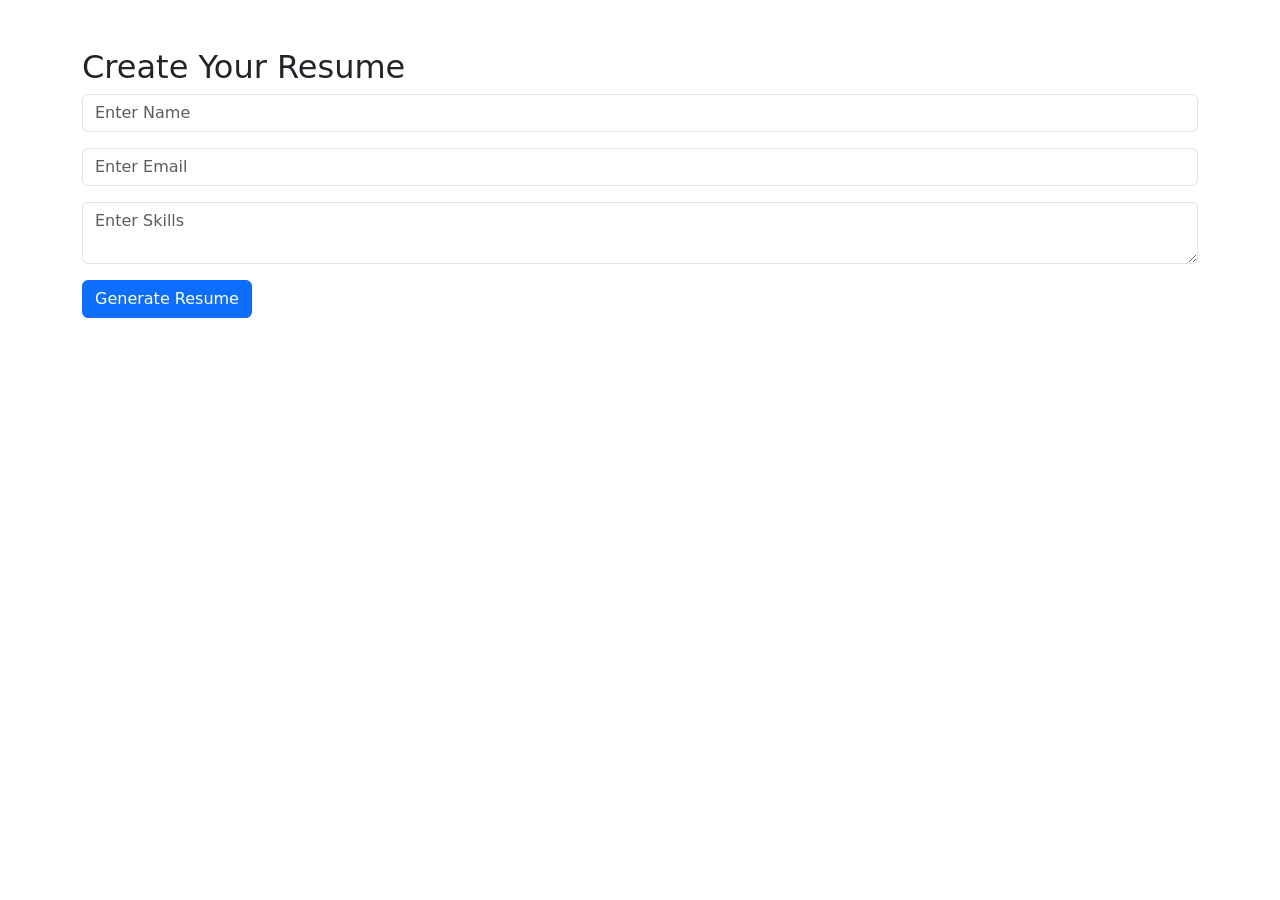
==== create.html @ 29c1f682 "Add files via upload" ====
<!DOCTYPE html>
<html lang="en">
<head>
    <meta charset="UTF-8">
    <title>Create Resume</title>

    <link href="https://cdn.jsdelivr.net/npm/bootstrap@5.3.2/dist/css/bootstrap.min.css" rel="stylesheet">
</head>

<body>
<div class="container mt-5">
    <h2>Create Your Resume</h2>

    <!-- ✅ YOUR FORM GOES HERE -->
    <form id="resumeForm">

        <input type="text" id="name" class="form-control mb-3" placeholder="Enter Name">

        <input type="email" id="email" class="form-control mb-3" placeholder="Enter Email">

        <textarea id="skills" class="form-control mb-3" placeholder="Enter Skills"></textarea>

        <button type="submit" class="btn btn-primary">Generate Resume</button>

    </form>

</div>

<script src="script.js"></script>

</body>
</html>
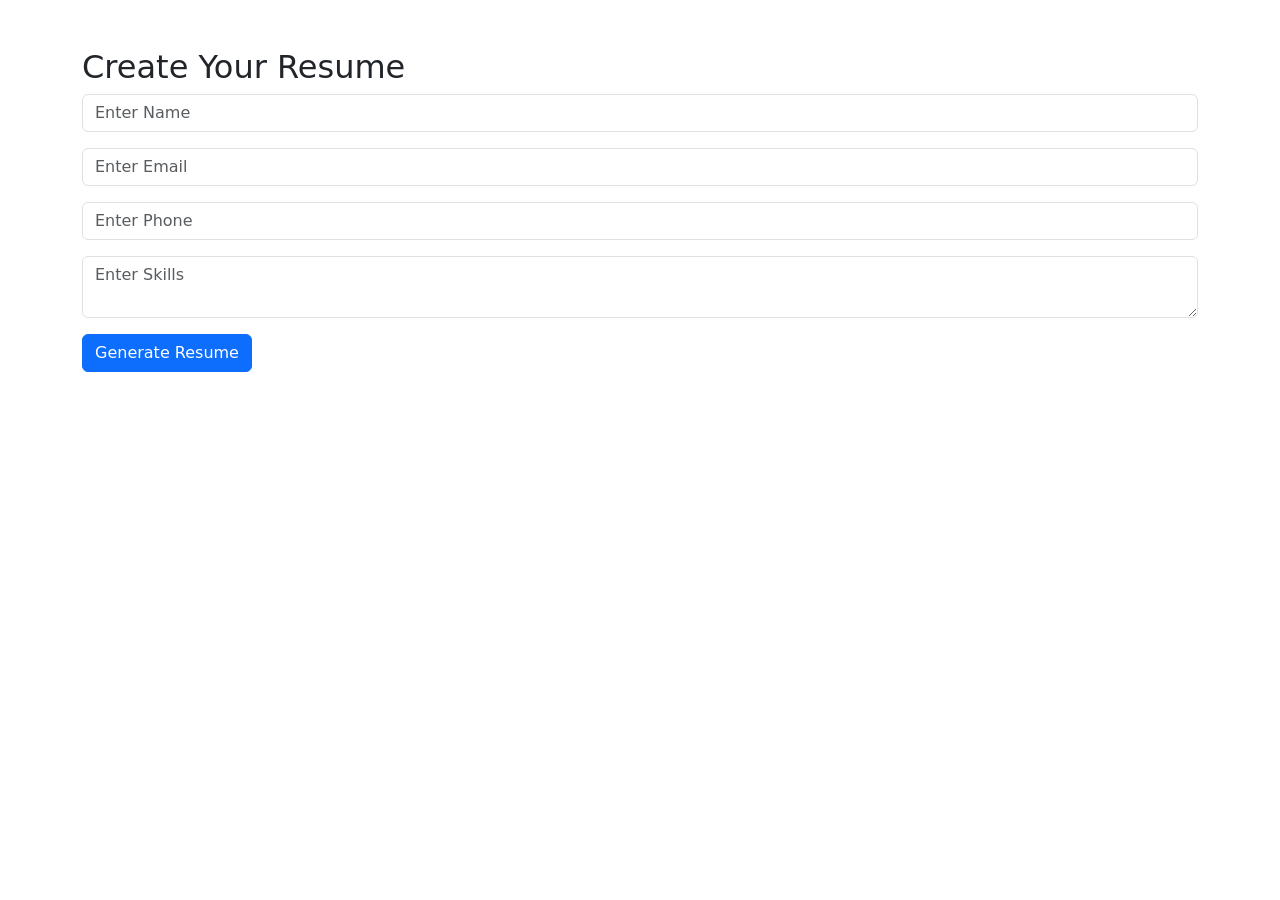
==== commit 51d8ea95: "Add phone field and required attributes to form Added a phone input field to the resume form and mad" ====
--- a/create.html
+++ b/create.html
@@ -11,12 +11,14 @@
 <div class="container mt-5">
     <h2>Create Your Resume</h2>
 
-    <!-- ✅ YOUR FORM GOES HERE -->
     <form id="resumeForm">
 
-        <input type="text" id="name" class="form-control mb-3" placeholder="Enter Name">
+        <input type="text" id="name" name="name" class="form-control mb-3" placeholder="Enter Name" required>
 
-        <input type="email" id="email" class="form-control mb-3" placeholder="Enter Email">
+        <input type="email" id="email" name="email" class="form-control mb-3" placeholder="Enter Email" required>
+
+        <!-- ✅ ADDED PHONE FIELD -->
+        <input type="text" id="phone" name="phone" class="form-control mb-3" placeholder="Enter Phone" required>
 
         <textarea id="skills" class="form-control mb-3" placeholder="Enter Skills"></textarea>
 
@@ -29,4 +31,4 @@
 <script src="script.js"></script>
 
 </body>
-</html>+</html>
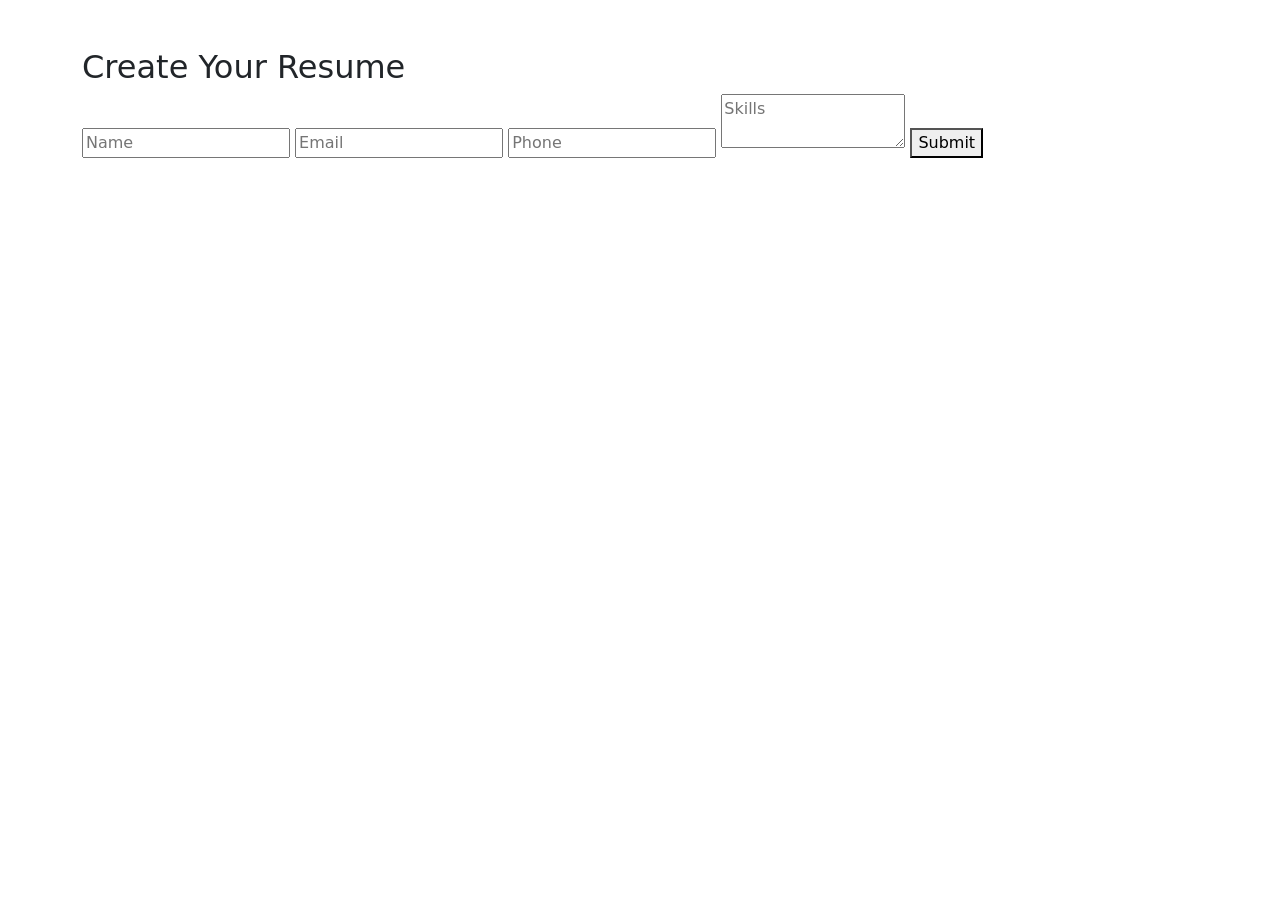
==== commit 2041a016: "Refactor create.html form structure and placeholders Updated form fields and placeholders for better" ====
--- a/create.html
+++ b/create.html
@@ -13,16 +13,17 @@
 
     <form id="resumeForm">
 
-        <input type="text" id="name" name="name" class="form-control mb-3" placeholder="Enter Name" required>
+    <input type="text" id="name" placeholder="Name">
 
-        <input type="email" id="email" name="email" class="form-control mb-3" placeholder="Enter Email" required>
+    <input type="email" id="email" placeholder="Email">
 
-        <!-- ✅ ADDED PHONE FIELD -->
-        <input type="text" id="phone" name="phone" class="form-control mb-3" placeholder="Enter Phone" required>
+    <input type="text" id="phone" placeholder="Phone">
 
-        <textarea id="skills" class="form-control mb-3" placeholder="Enter Skills"></textarea>
+    <textarea id="skills" placeholder="Skills"></textarea>
 
-        <button type="submit" class="btn btn-primary">Generate Resume</button>
+    <button type="submit">Submit</button>
+
+</form>
 
     </form>
 
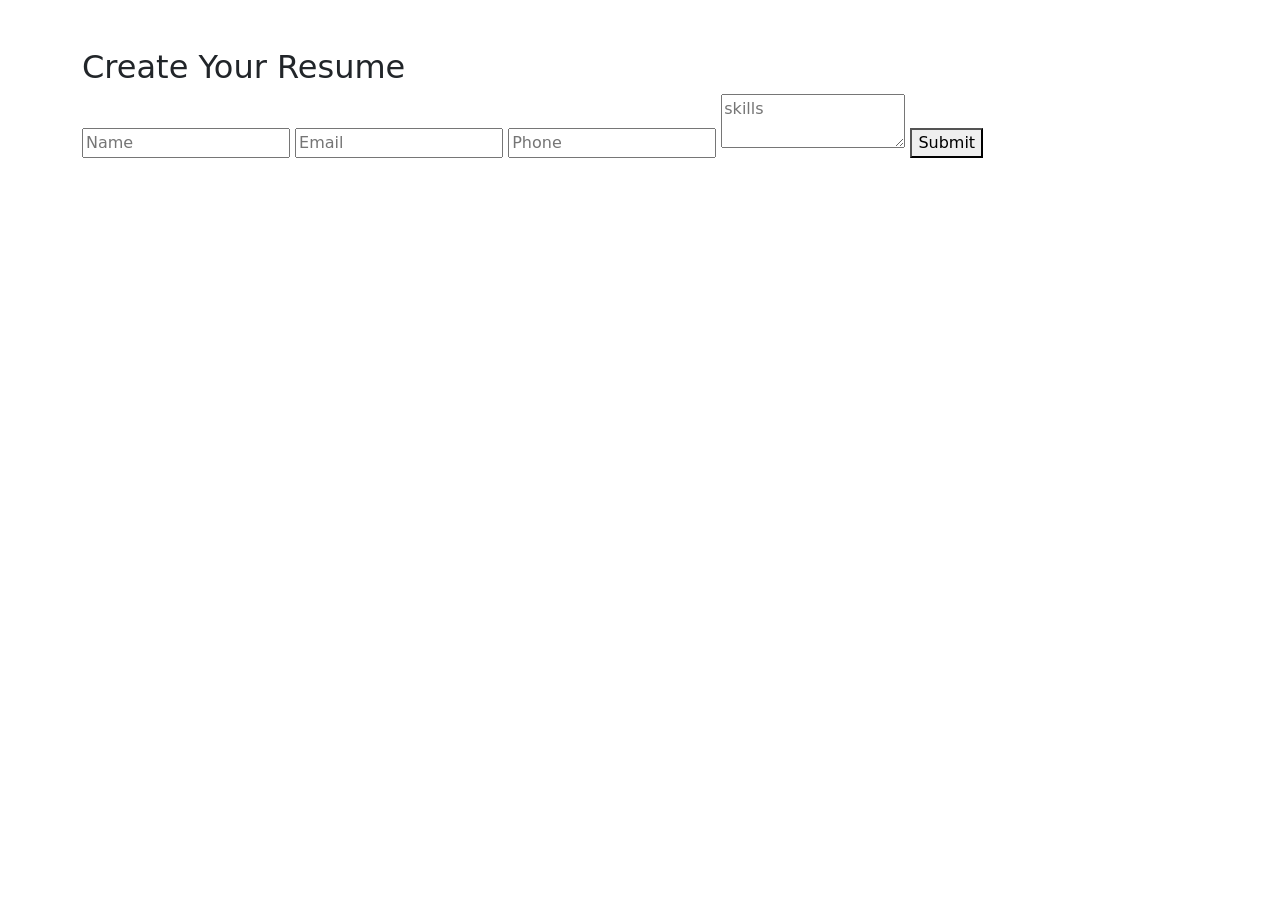
==== commit 09e66e06: "Update create.html" ====
--- a/create.html
+++ b/create.html
@@ -19,7 +19,7 @@
 
     <input type="text" id="phone" placeholder="Phone">
 
-    <textarea id="skills" placeholder="Skills"></textarea>
+    <textarea id="skills" placeholder="skills"></textarea>
 
     <button type="submit">Submit</button>
 
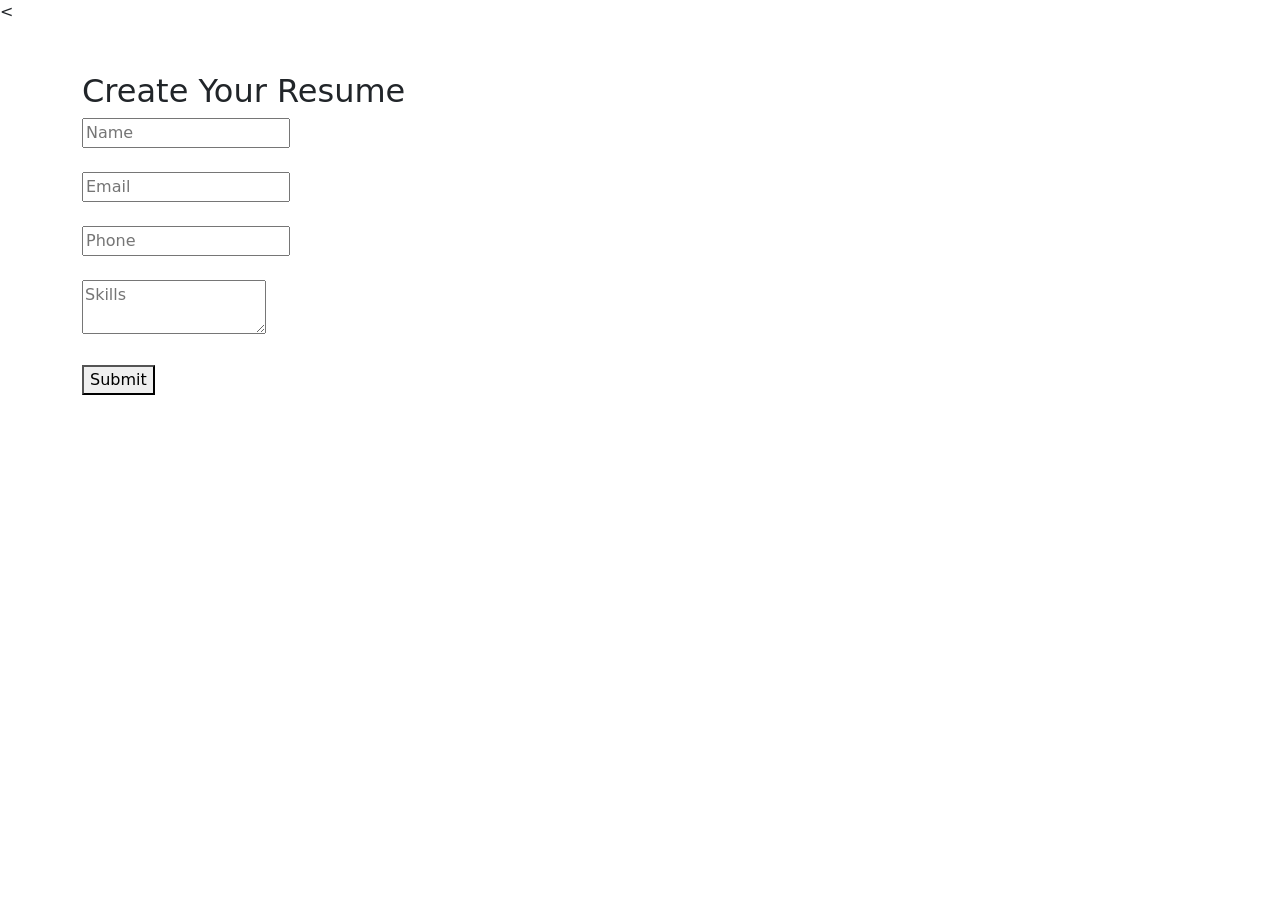
==== commit 78682fad: "Refactor create.html for resume form submission Updated form action URL and added required attribute" ====
--- a/create.html
+++ b/create.html
@@ -7,29 +7,29 @@
     <link href="https://cdn.jsdelivr.net/npm/bootstrap@5.3.2/dist/css/bootstrap.min.css" rel="stylesheet">
 </head>
 
-<body>
+<<body>
 <div class="container mt-5">
     <h2>Create Your Resume</h2>
 
-    <form id="resumeForm">
+    <form action="https://harishmithacv.infinityfreeapp.com/save.php" method="POST">
 
-    <input type="text" id="name" placeholder="Name">
+        <input type="text" name="name" placeholder="Name" required><br><br>
 
-    <input type="email" id="email" placeholder="Email">
+        <input type="email" name="email" placeholder="Email" required><br><br>
 
-    <input type="text" id="phone" placeholder="Phone">
+        <input type="text" name="phone" placeholder="Phone" required><br><br>
 
-    <textarea id="skills" placeholder="skills"></textarea>
+        <textarea name="skills" placeholder="Skills" required></textarea><br><br>
 
-    <button type="submit">Submit</button>
-
-</form>
+        <button type="submit">Submit</button>
 
     </form>
 
 </div>
 
-<script src="script.js"></script>
+<!-- ❌ REMOVE THIS LINE -->
+<!-- <script src="script.js"></script> -->
 
 </body>
+
 </html>
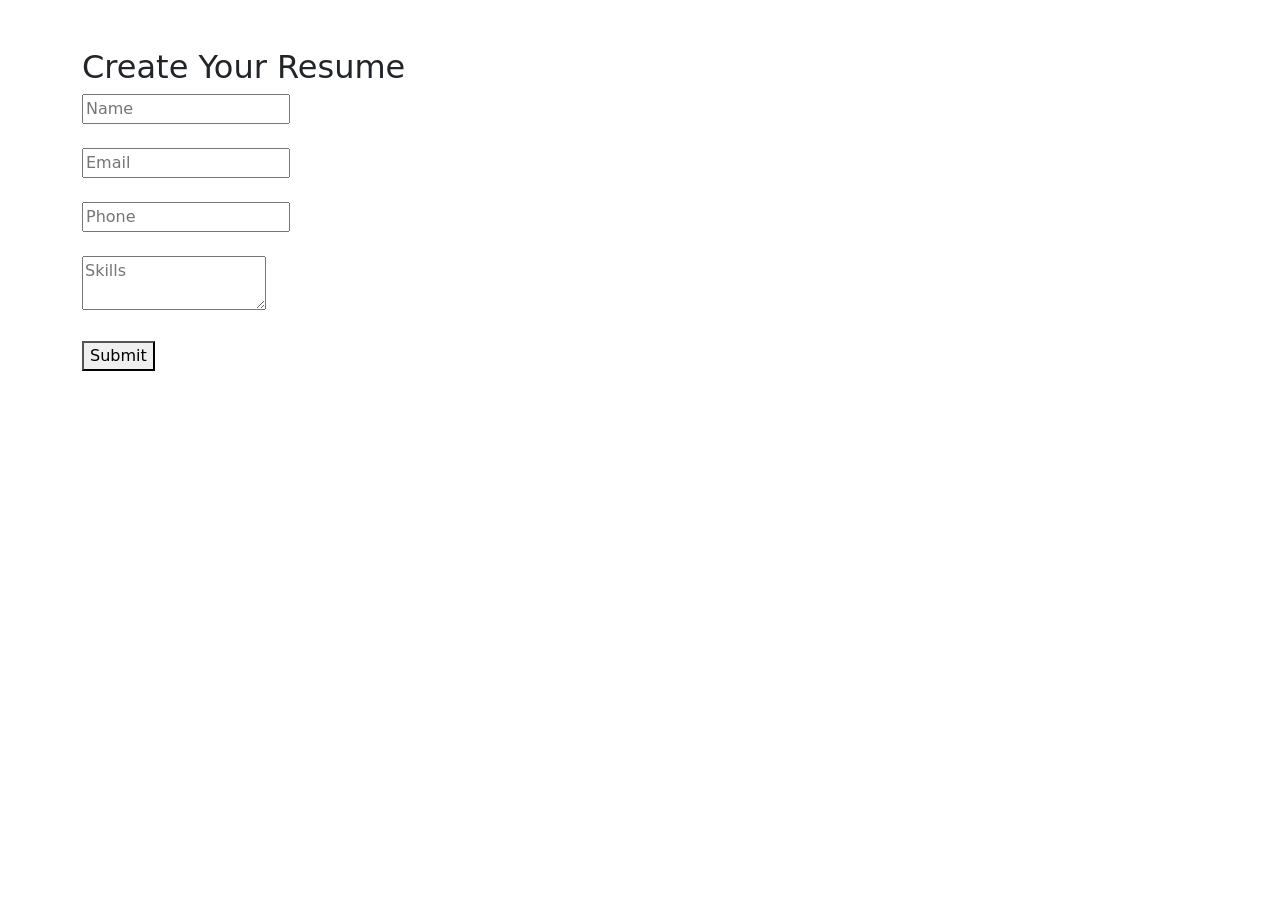
==== commit 6954b08e: "Update create.html" ====
--- a/create.html
+++ b/create.html
@@ -7,7 +7,7 @@
     <link href="https://cdn.jsdelivr.net/npm/bootstrap@5.3.2/dist/css/bootstrap.min.css" rel="stylesheet">
 </head>
 
-<<body>
+<body>
 <div class="container mt-5">
     <h2>Create Your Resume</h2>
 
@@ -26,10 +26,7 @@
     </form>
 
 </div>
-
-<!-- ❌ REMOVE THIS LINE -->
-<!-- <script src="script.js"></script> -->
-
 </body>
 
+
 </html>
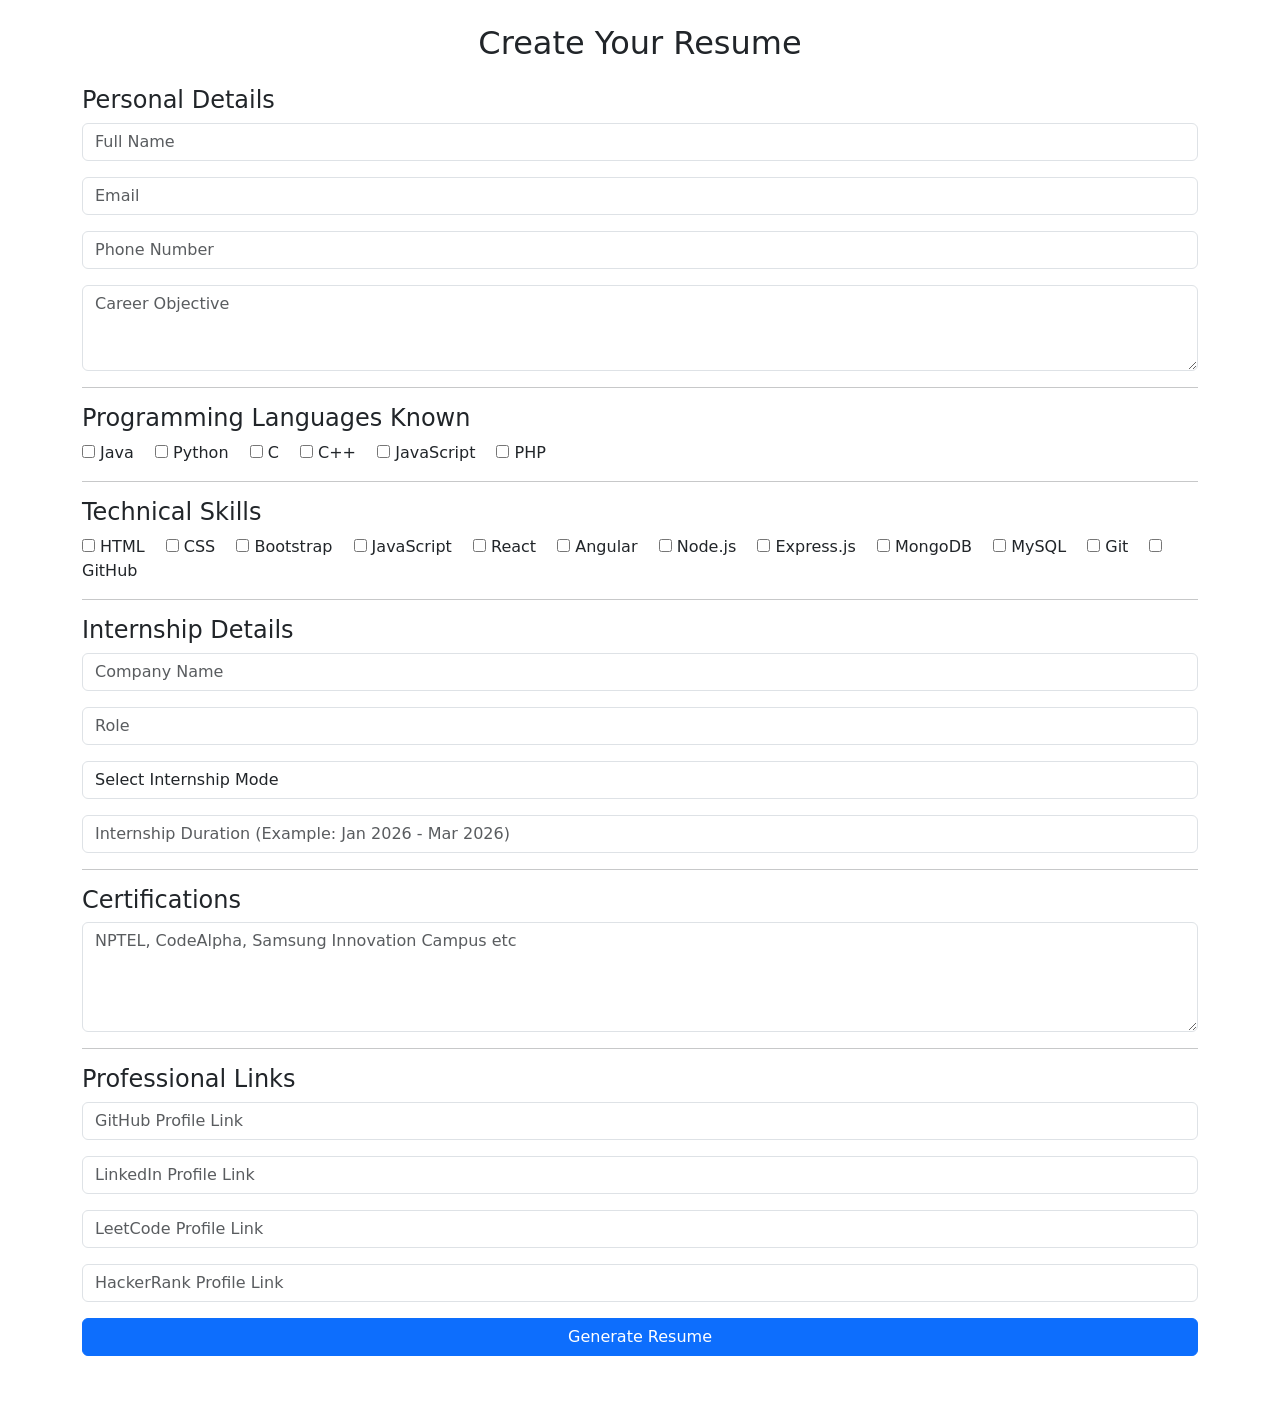
==== commit 6de451da: "Revamp resume creation form with additional fields Updated the create.html file to enhance the resum" ====
--- a/create.html
+++ b/create.html
@@ -2,31 +2,115 @@
 <html lang="en">
 <head>
     <meta charset="UTF-8">
+    <meta name="viewport" content="width=device-width, initial-scale=1.0">
     <title>Create Resume</title>
 
     <link href="https://cdn.jsdelivr.net/npm/bootstrap@5.3.2/dist/css/bootstrap.min.css" rel="stylesheet">
 </head>
+<body>
 
-<body>
-<div class="container mt-5">
-    <h2>Create Your Resume</h2>
+<div class="container mt-4 mb-5">
 
-    <form action="https://harishmithacv.infinityfreeapp.com/save.php" method="POST">
+    <h2 class="text-center mb-4">Create Your Resume</h2>
 
-        <input type="text" name="name" placeholder="Name" required><br><br>
+    <form id="resumeForm">
 
-        <input type="email" name="email" placeholder="Email" required><br><br>
+        <h4>Personal Details</h4>
 
-        <input type="text" name="phone" placeholder="Phone" required><br><br>
+        <input type="text" id="name" class="form-control mb-3" placeholder="Full Name" required>
 
-        <textarea name="skills" placeholder="Skills" required></textarea><br><br>
+        <input type="email" id="email" class="form-control mb-3" placeholder="Email" required>
 
-        <button type="submit">Submit</button>
+        <input type="text" id="phone" class="form-control mb-3" placeholder="Phone Number" required>
+
+        <textarea id="objective" class="form-control mb-3" rows="3"
+            placeholder="Career Objective"></textarea>
+
+        <hr>
+
+        <h4>Programming Languages Known</h4>
+
+        <div class="mb-3">
+            <input type="checkbox" name="languages" value="Java"> Java
+            <input type="checkbox" name="languages" value="Python" class="ms-3"> Python
+            <input type="checkbox" name="languages" value="C" class="ms-3"> C
+            <input type="checkbox" name="languages" value="C++" class="ms-3"> C++
+            <input type="checkbox" name="languages" value="JavaScript" class="ms-3"> JavaScript
+            <input type="checkbox" name="languages" value="PHP" class="ms-3"> PHP
+        </div>
+
+        <hr>
+
+        <h4>Technical Skills</h4>
+
+        <div class="mb-3">
+            <input type="checkbox" name="skills" value="HTML"> HTML
+            <input type="checkbox" name="skills" value="CSS" class="ms-3"> CSS
+            <input type="checkbox" name="skills" value="Bootstrap" class="ms-3"> Bootstrap
+            <input type="checkbox" name="skills" value="JavaScript" class="ms-3"> JavaScript
+            <input type="checkbox" name="skills" value="React" class="ms-3"> React
+            <input type="checkbox" name="skills" value="Angular" class="ms-3"> Angular
+            <input type="checkbox" name="skills" value="Node.js" class="ms-3"> Node.js
+            <input type="checkbox" name="skills" value="Express.js" class="ms-3"> Express.js
+            <input type="checkbox" name="skills" value="MongoDB" class="ms-3"> MongoDB
+            <input type="checkbox" name="skills" value="MySQL" class="ms-3"> MySQL
+            <input type="checkbox" name="skills" value="Git" class="ms-3"> Git
+            <input type="checkbox" name="skills" value="GitHub" class="ms-3"> GitHub
+        </div>
+
+        <hr>
+
+        <h4>Internship Details</h4>
+
+        <input type="text" id="company" class="form-control mb-3"
+            placeholder="Company Name">
+
+        <input type="text" id="role" class="form-control mb-3"
+            placeholder="Role">
+
+        <select id="mode" class="form-control mb-3">
+            <option value="">Select Internship Mode</option>
+            <option>Online</option>
+            <option>Offline</option>
+            <option>Hybrid</option>
+        </select>
+
+        <input type="text" id="duration" class="form-control mb-3"
+            placeholder="Internship Duration (Example: Jan 2026 - Mar 2026)">
+
+        <hr>
+
+        <h4>Certifications</h4>
+
+        <textarea id="certifications" class="form-control mb-3"
+            rows="4"
+            placeholder="NPTEL, CodeAlpha, Samsung Innovation Campus etc"></textarea>
+
+        <hr>
+
+        <h4>Professional Links</h4>
+
+        <input type="url" id="github" class="form-control mb-3"
+            placeholder="GitHub Profile Link">
+
+        <input type="url" id="linkedin" class="form-control mb-3"
+            placeholder="LinkedIn Profile Link">
+
+        <input type="url" id="leetcode" class="form-control mb-3"
+            placeholder="LeetCode Profile Link">
+
+        <input type="url" id="hackerrank" class="form-control mb-3"
+            placeholder="HackerRank Profile Link">
+
+        <button type="submit" class="btn btn-primary w-100">
+            Generate Resume
+        </button>
 
     </form>
 
 </div>
+
+<script src="script.js"></script>
+
 </body>
-
-
 </html>
